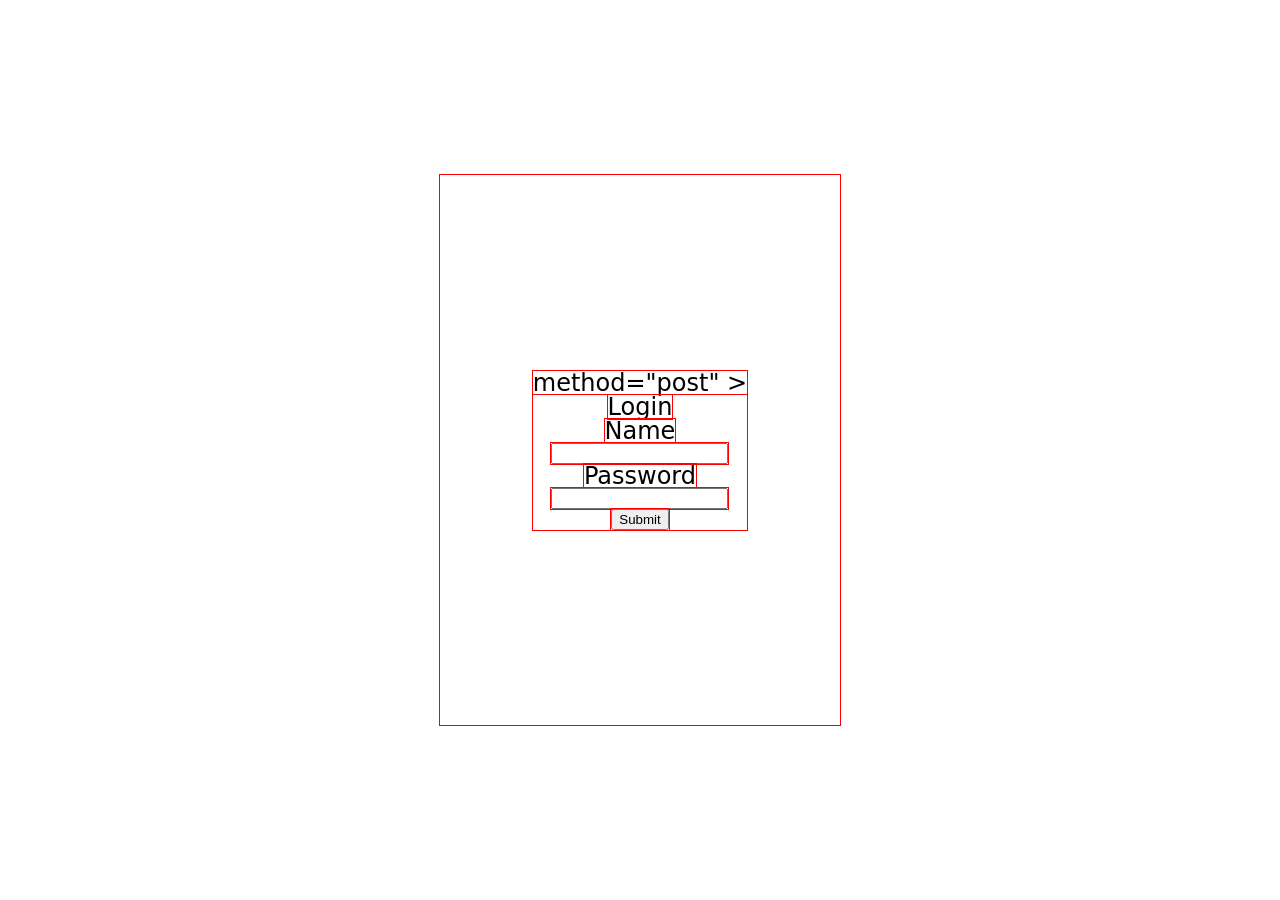
==== wwwroot/index.html @ 7803d018 "feat: adiciona arquivos básicos do wwwroot" ====
<!doctype html>
<html lang="pt-br">
    <head>
        <meta charset="UTF-8" />
        <meta name="viewport" content="width=device-width, initial-scale=1.0" />
        <link rel="stylesheet" href="./css/styles.css" />
        <title>Login</title>
    </head>
    <body>
        <section class="login-container">
            <div class="login-container__box">
                <form
                    <!--action="http://localhost:5179/api/Account/login"-->
                    method="post"
                >
                    <fieldset>
                        <legend>Login</legend>
                        <label for="username">Name</label>
                        <input type="text" name="name" required />
                        <label for="password">Password</label>
                        <input type="password" name="password" required />
                        <input type="submit" />
                    </fieldset>
                </form>
            </div>
        </section>
    </body>
</html>
---- wwwroot/css/styles.css ----
@import "./reset.css";
@import "./index.css";
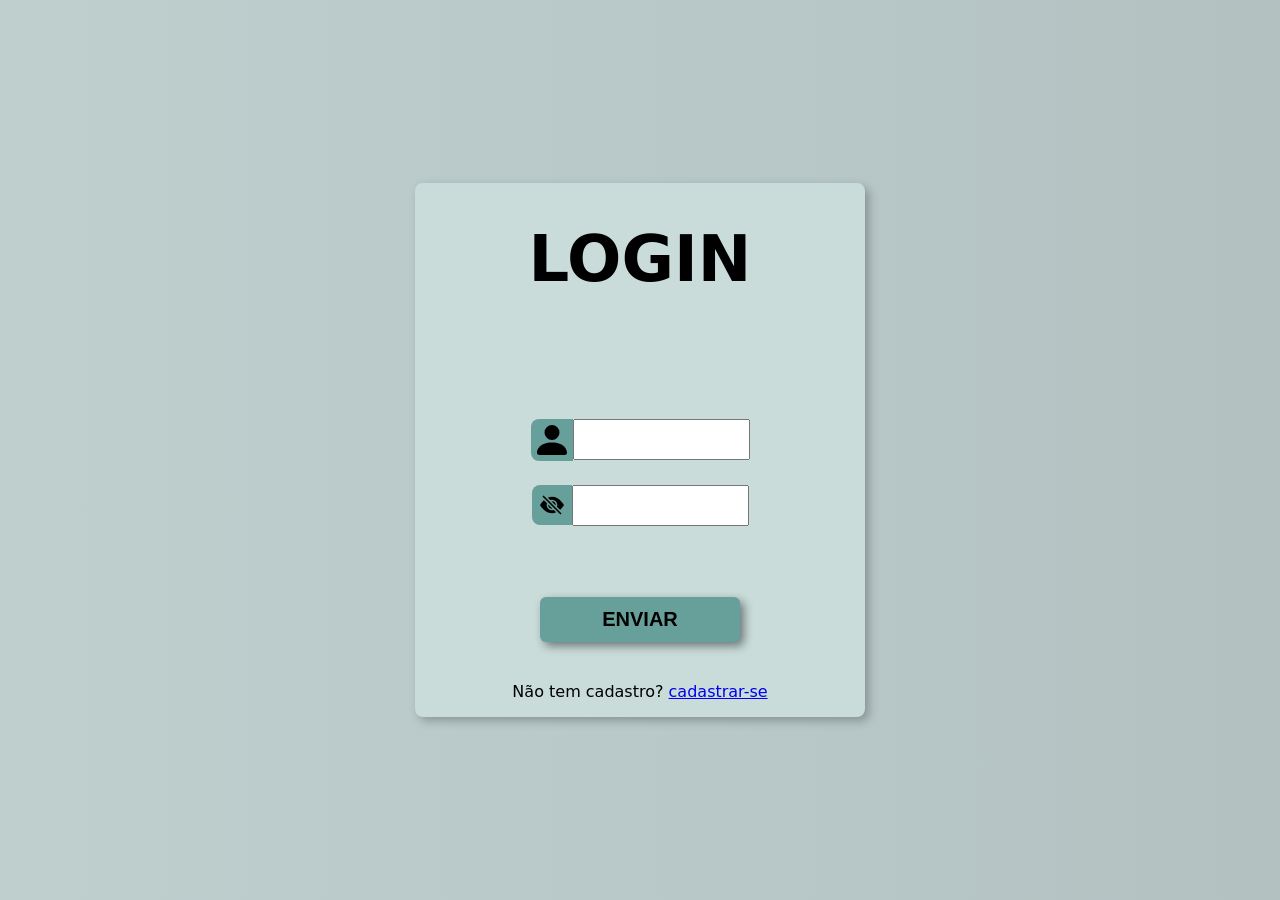
==== commit cb3c8574: "feat: adiciona estilização inicial do login" ====
--- a/wwwroot/index.html
+++ b/wwwroot/index.html
@@ -3,26 +3,59 @@
     <head>
         <meta charset="UTF-8" />
         <meta name="viewport" content="width=device-width, initial-scale=1.0" />
-        <link rel="stylesheet" href="./css/styles.css" />
+        <link rel="stylesheet" href="./public/css/styles.css" />
         <title>Login</title>
     </head>
     <body>
         <section class="login-container">
             <div class="login-container__box">
-                <form
-                    <!--action="http://localhost:5179/api/Account/login"-->
-                    method="post"
-                >
-                    <fieldset>
-                        <legend>Login</legend>
-                        <label for="username">Name</label>
-                        <input type="text" name="name" required />
-                        <label for="password">Password</label>
-                        <input type="password" name="password" required />
-                        <input type="submit" />
+                <form method="post" class="form-container">
+                    <fieldset class="form-container__fieldset">
+                        <h2>Login</h2>
+                        <div class="form-container__box">
+                            <div class="form-container__box-input">
+                                <label for="username"
+                                    ><img
+                                        src="public/icons/person-fill.svg"
+                                        alt="person icon"
+                                /></label>
+                                <input
+                                    type="text"
+                                    id="username"
+                                    name="username"
+                                    required
+                                />
+                            </div>
+                            <div class="form-container__box-input">
+                                <button
+                                    type="button"
+                                    class="form-container__btn"
+                                    onclick="handlerPassword()"
+                                >
+                                    <img
+                                        src="public/icons/eye-slash-fill.svg"
+                                        alt="password icon"
+                                        class="form-container__img"
+                                    />
+                                </button>
+                                <input
+                                    type="password"
+                                    id="password"
+                                    name="password"
+                                    class="form-container__input-password"
+                                    required
+                                />
+                            </div>
+                        </div>
+                        <button class="generic-btn">Enviar</button>
                     </fieldset>
+                    <p class="form-container__text">
+                        Não tem cadastro?
+                        <a href="pages/signUp.html">cadastrar-se</a>
+                    </p>
                 </form>
             </div>
         </section>
+        <script src="script/index.js"></script>
     </body>
 </html>
--- a/wwwroot/public/css/styles.css
+++ b/wwwroot/public/css/styles.css
@@ -0,0 +1,3 @@
+@import "./reset.css";
+@import "__constants.css";
+@import "./index.css";
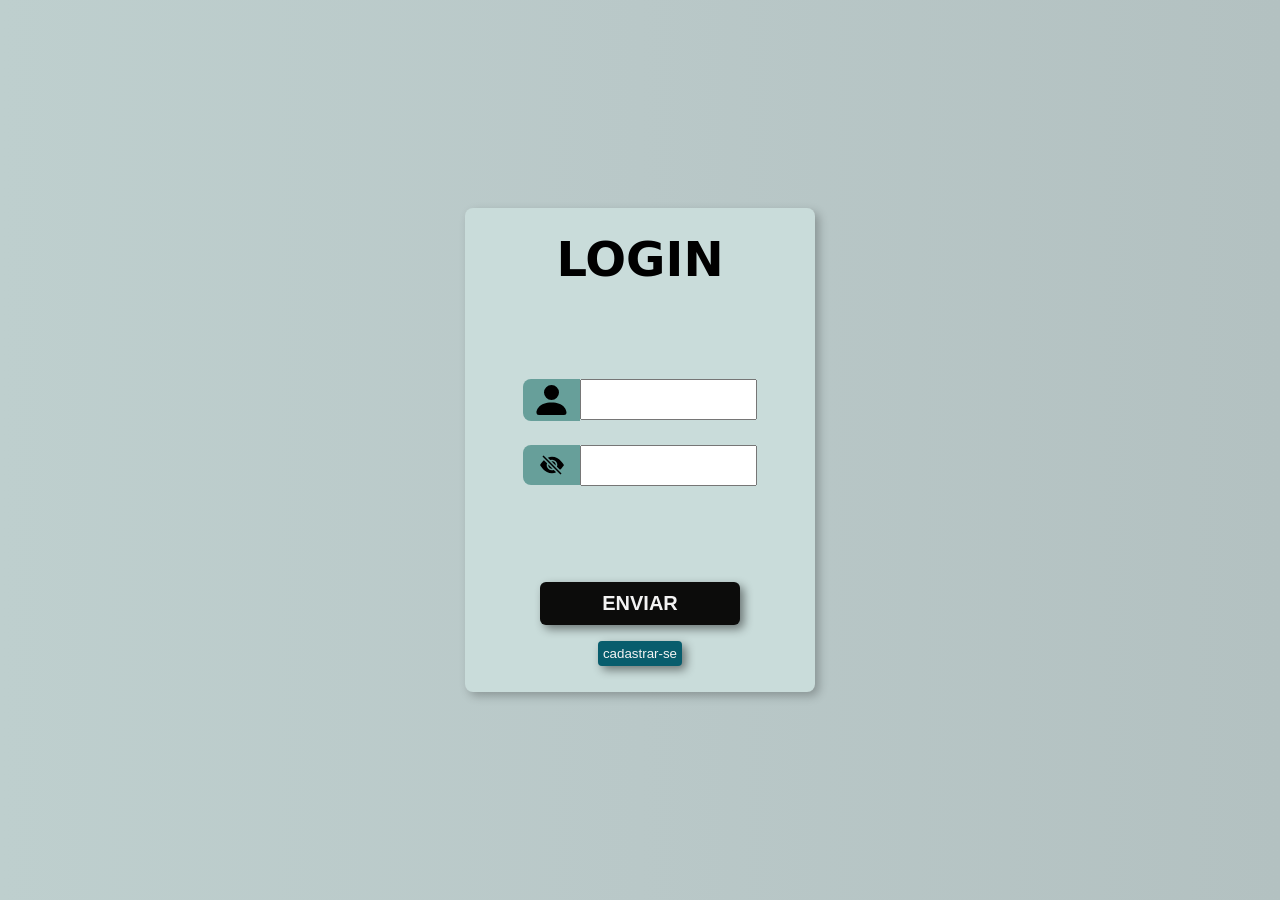
==== commit c5bc55d1: "feat: adiciona estilização no login e cadastro" ====
--- a/wwwroot/index.html
+++ b/wwwroot/index.html
@@ -7,21 +7,21 @@
         <title>Login</title>
     </head>
     <body>
-        <section class="login-container">
+        <section class="index-container">
             <div class="login-container__box">
                 <form method="post" class="form-container">
-                    <fieldset class="form-container__fieldset">
-                        <h2>Login</h2>
+                    <fieldset class="form-container__sign-in">
+                        <h2 class="form-container__title">Login</h2>
                         <div class="form-container__box">
                             <div class="form-container__box-input">
-                                <label for="username"
+                                <label for="username-signIn"
                                     ><img
                                         src="public/icons/person-fill.svg"
                                         alt="person icon"
                                 /></label>
                                 <input
                                     type="text"
-                                    id="username"
+                                    id="username-signIn"
                                     name="username"
                                     required
                                 />
@@ -47,12 +47,85 @@
                                 />
                             </div>
                         </div>
-                        <button class="generic-btn">Enviar</button>
+                        <button class="generic-btn" onclick="handlerLogin()">
+                            Enviar
+                        </button>
                     </fieldset>
-                    <p class="form-container__text">
-                        Não tem cadastro?
-                        <a href="pages/signUp.html">cadastrar-se</a>
-                    </p>
+                    <fieldset class="form-container__sign-up">
+                        <h2 class="form-container__title">Cadastrar</h2>
+                        <div class="form-container__box">
+                            <div class="form-container__box-input">
+                                <label for="username-signUp"
+                                    ><img
+                                        src="public/icons/person-fill.svg"
+                                        alt="person icon"
+                                /></label>
+                                <input
+                                    type="text"
+                                    id="username-signUp"
+                                    name="username"
+                                    required
+                                />
+                            </div>
+                            <div class="form-container__box-input">
+                                <label for="email"
+                                    ><img
+                                        src="public/icons/envelope-fill.svg"
+                                        alt="person icon"
+                                /></label>
+                                <input
+                                    type="text"
+                                    id="email"
+                                    name="email"
+                                    required
+                                />
+                            </div>
+                            <div class="form-container__box-input">
+                                <label for="email-check"
+                                    ><img
+                                        src="public/icons/envelope-check-fill.svg"
+                                        alt="person icon"
+                                /></label>
+                                <input
+                                    type="text"
+                                    id="email-check"
+                                    name="email-check"
+                                    required
+                                />
+                            </div>
+
+                            <div class="form-container__box-input">
+                                <button
+                                    type="button"
+                                    class="form-container__btn"
+                                    onclick="handlerPassword()"
+                                >
+                                    <img
+                                        src="public/icons/eye-slash-fill.svg"
+                                        alt="password icon"
+                                        class="form-container__img"
+                                    />
+                                </button>
+                                <input
+                                    type="password"
+                                    id="password"
+                                    name="password"
+                                    class="form-container__input-password"
+                                    required
+                                />
+                            </div>
+                        </div>
+                        <button class="generic-btn" onclick="handlerSignUp()">
+                            Cadastrar
+                        </button>
+                    </fieldset>
+                    <button
+                        type="button"
+                        class="signIn-and-signUp"
+                        onclick="handlerLoginSwitch()"
+                    >
+                        cadastrar-se
+                    </button>
                 </form>
             </div>
         </section>
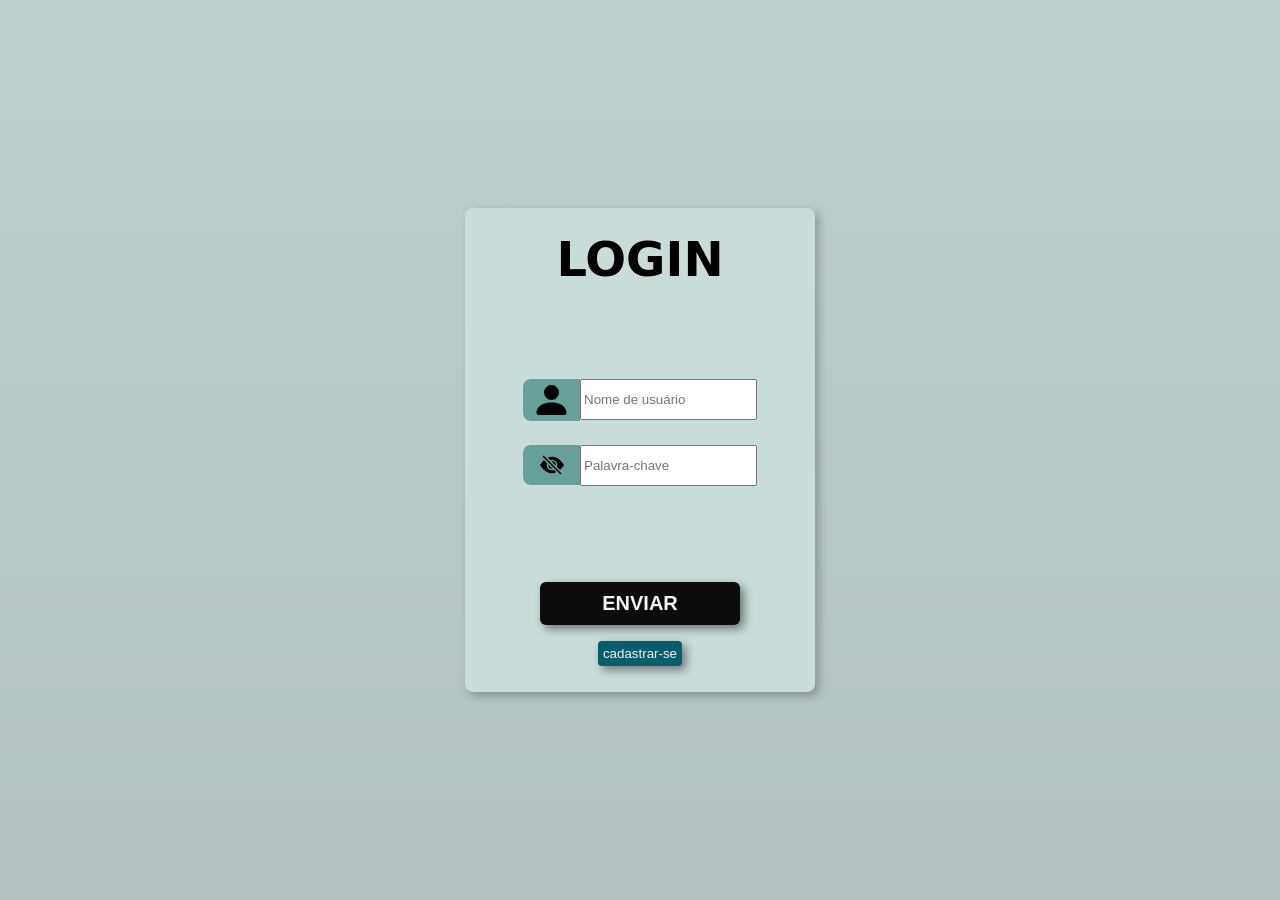
==== commit 53d73090: "feat: remove ambiguidade no uso de línguas + remoção da opção de Dashboard" ====
--- a/wwwroot/index.html
+++ b/wwwroot/index.html
@@ -14,15 +14,16 @@
                         <h2 class="form-container__title">Login</h2>
                         <div class="form-container__box">
                             <div class="form-container__box-input">
-                                <label for="username-signIn"
+                                <label for="username-sign-in"
                                     ><img
                                         src="public/icons/person-fill.svg"
                                         alt="person icon"
                                 /></label>
                                 <input
                                     type="text"
-                                    id="username-signIn"
+                                    id="username-sign-in"
                                     name="username"
+                                    placeholder="Nome de usuário"
                                     required
                                 />
                             </div>
@@ -30,7 +31,7 @@
                                 <button
                                     type="button"
                                     class="form-container__btn"
-                                    onclick="handlerPassword()"
+                                    name="password-sign-in"
                                 >
                                     <img
                                         src="public/icons/eye-slash-fill.svg"
@@ -40,14 +41,19 @@
                                 </button>
                                 <input
                                     type="password"
-                                    id="password"
+                                    id="password-sign-in"
                                     name="password"
                                     class="form-container__input-password"
+                                    placeholder="Palavra-chave"
                                     required
                                 />
                             </div>
                         </div>
-                        <button class="generic-btn" onclick="handlerLogin()">
+                        <button
+                            type="submit"
+                            class="generic-btn"
+                            name="sign-in"
+                        >
                             Enviar
                         </button>
                     </fieldset>
@@ -55,16 +61,18 @@
                         <h2 class="form-container__title">Cadastrar</h2>
                         <div class="form-container__box">
                             <div class="form-container__box-input">
-                                <label for="username-signUp"
+                                <label for="username-sign-up"
                                     ><img
                                         src="public/icons/person-fill.svg"
                                         alt="person icon"
                                 /></label>
                                 <input
                                     type="text"
-                                    id="username-signUp"
+                                    id="username-sign-up"
                                     name="username"
+                                    placeholder="Nome de usuário"
                                     required
+                                    disabled
                                 />
                             </div>
                             <div class="form-container__box-input">
@@ -77,7 +85,9 @@
                                     type="text"
                                     id="email"
                                     name="email"
+                                    placeholder="Email"
                                     required
+                                    disabled
                                 />
                             </div>
                             <div class="form-container__box-input">
@@ -90,7 +100,9 @@
                                     type="text"
                                     id="email-check"
                                     name="email-check"
+                                    placeholder="Vericação de Email"
                                     required
+                                    disabled
                                 />
                             </div>
 
@@ -98,7 +110,7 @@
                                 <button
                                     type="button"
                                     class="form-container__btn"
-                                    onclick="handlerPassword()"
+                                    name="password-sign-up"
                                 >
                                     <img
                                         src="public/icons/eye-slash-fill.svg"
@@ -108,27 +120,29 @@
                                 </button>
                                 <input
                                     type="password"
-                                    id="password"
+                                    id="password-sign-up"
                                     name="password"
                                     class="form-container__input-password"
+                                    placeholder="Palavra-chave"
                                     required
+                                    disabled
                                 />
                             </div>
                         </div>
-                        <button class="generic-btn" onclick="handlerSignUp()">
+                        <button
+                            type="button"
+                            class="generic-btn"
+                            name="sign-up"
+                        >
                             Cadastrar
                         </button>
                     </fieldset>
-                    <button
-                        type="button"
-                        class="signIn-and-signUp"
-                        onclick="handlerLoginSwitch()"
-                    >
+                    <button type="submit" class="signIn-and-signUp">
                         cadastrar-se
                     </button>
                 </form>
             </div>
         </section>
-        <script src="script/index.js"></script>
+        <script type="module" src="/script/index.js"></script>
     </body>
 </html>
--- a/wwwroot/public/css/styles.css
+++ b/wwwroot/public/css/styles.css
@@ -1,3 +1,4 @@
 @import "./reset.css";
 @import "__constants.css";
 @import "./index.css";
+@import "./home.css";
